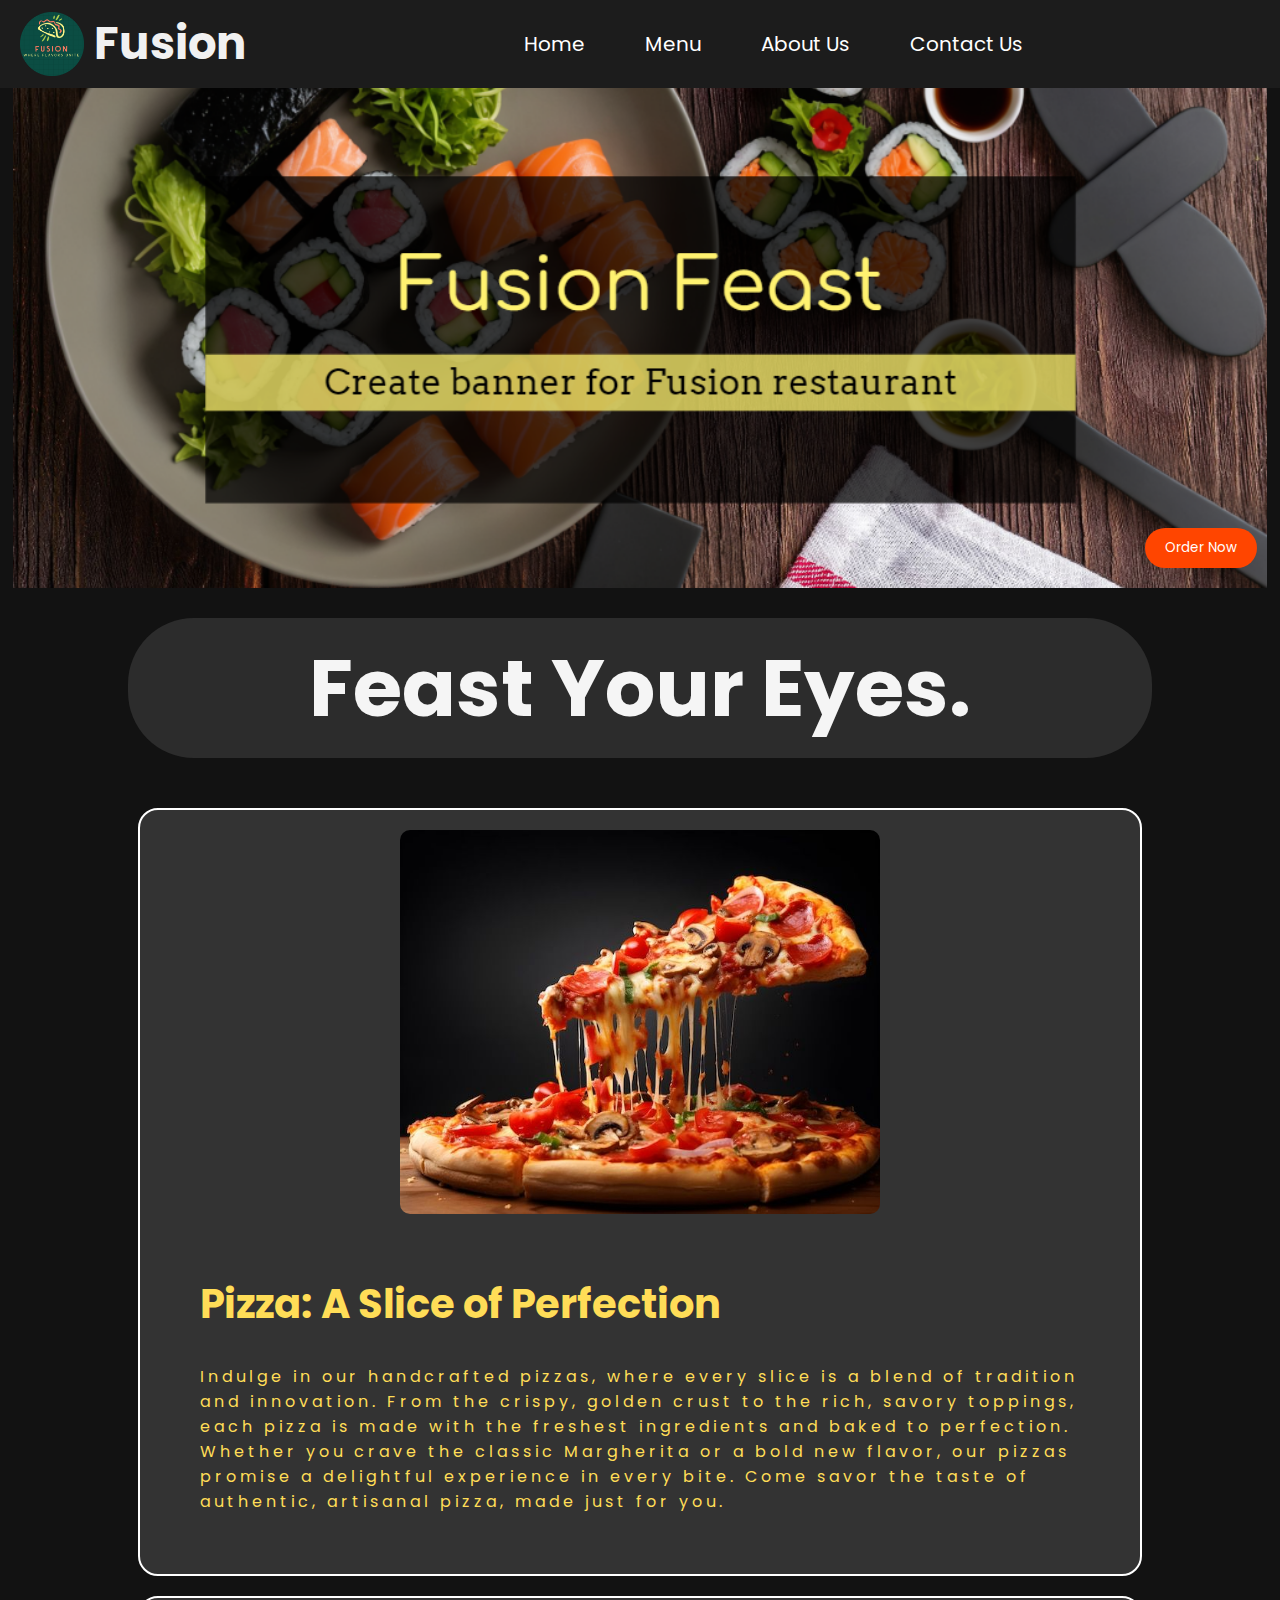
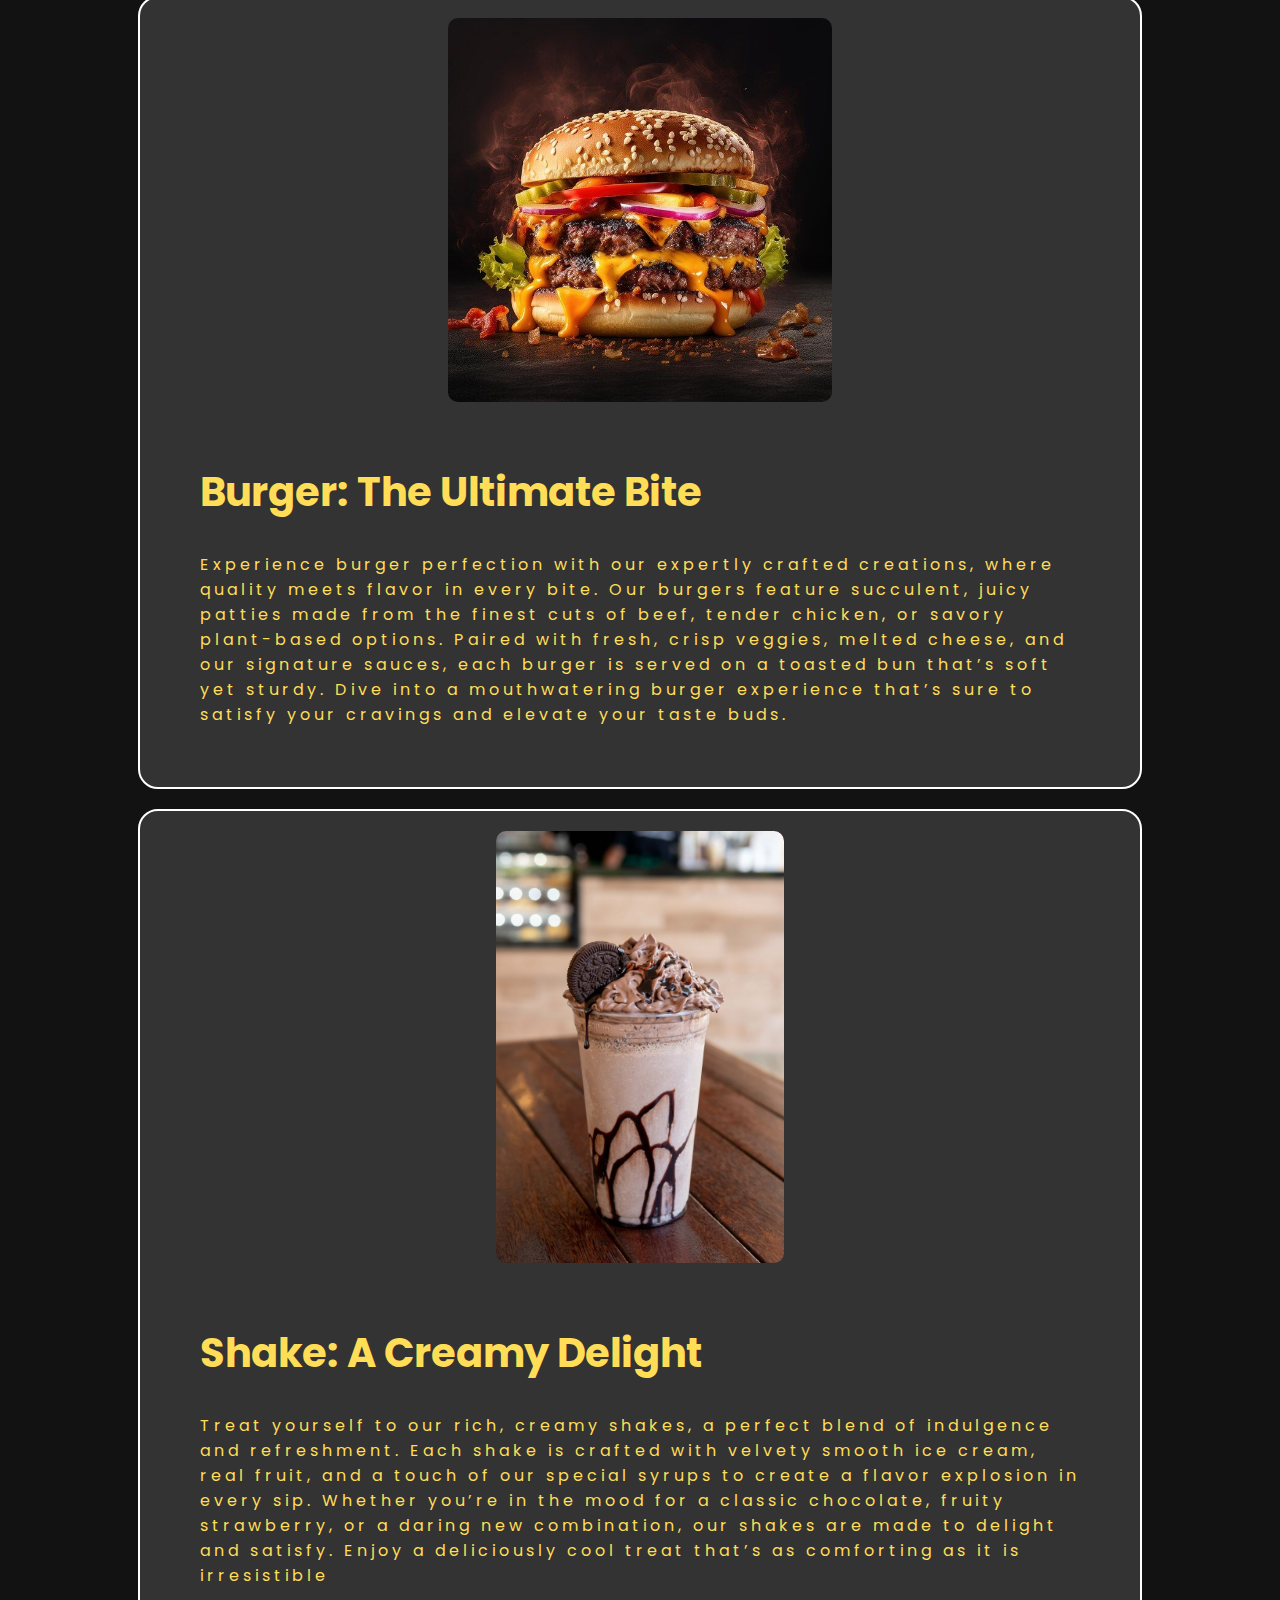
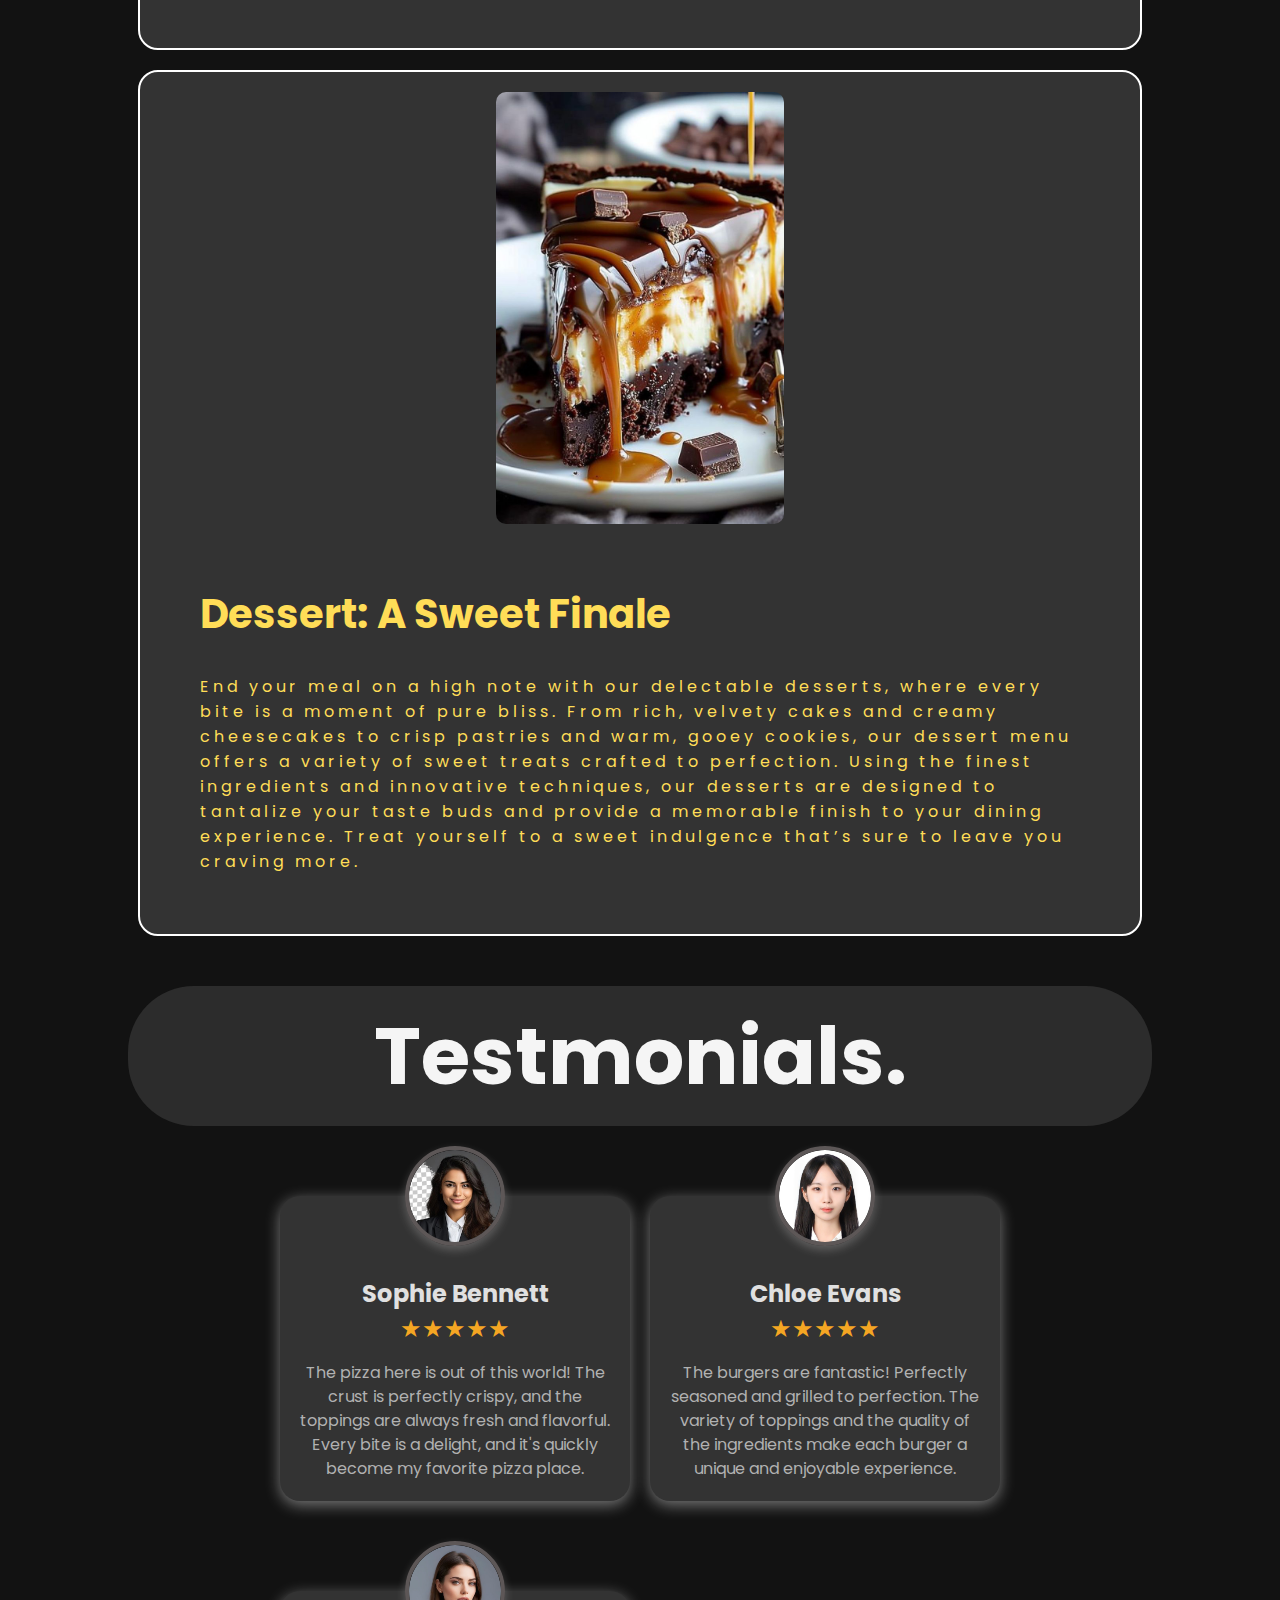
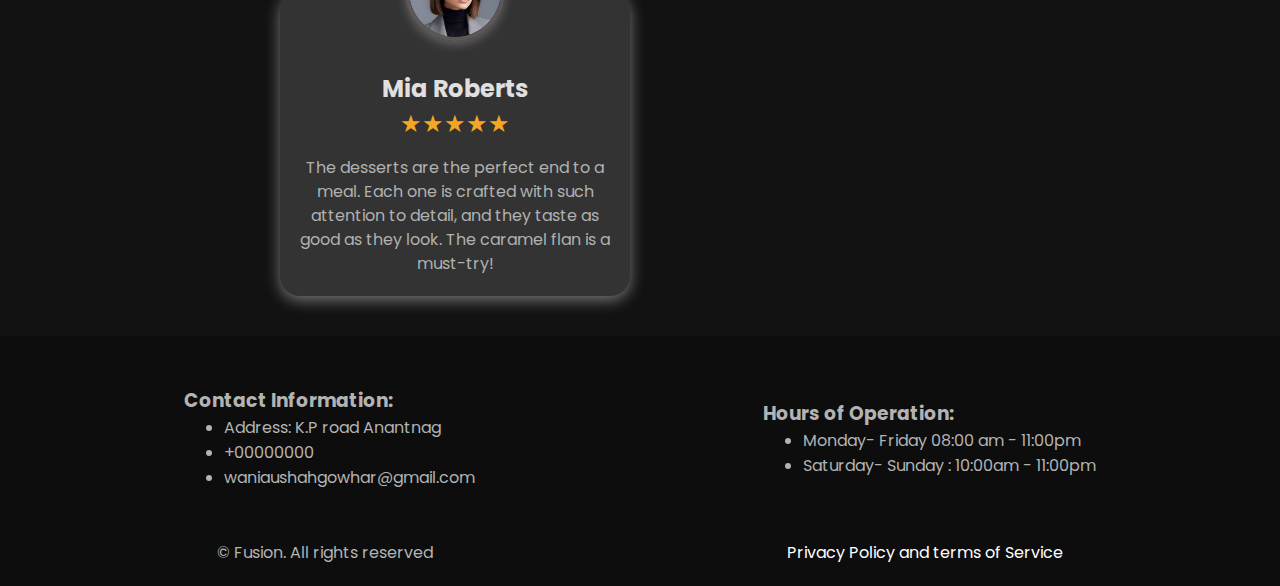
==== index.html @ 64d39998 "Website completed" ====
<!DOCTYPE html>
<html lang="en">
  <head>
    <meta charset="UTF-8" />
    <meta name="viewport" content="width=device-width, initial-scale=1.0" />
    <title>Fusion-</title>
    <link rel="stylesheet" href="style.css" />
    <link
      rel="stylesheet"
      href="https://fonts.googleapis.com/css2?family=Material+Symbols+Outlined:opsz,wght,FILL,GRAD@24,400,0,0" />
  </head>
  <body>
    <header>
      <div class="navbar">
        <div class="nav-logo">
          <img src="imgs/logo.png" alt="" width="64" />
          <h2>Fusion</h2>
        </div>
        <ul class="pages">
          <li><a href="#">Home</a></li>
          <li><a href="#">Menu</a></li>
          <li><a href="#">About Us</a></li>
          <li><a href="#">Contact Us</a></li>
        </ul>
        <div class="hamburger-cont">
          <span class="material-symbols-outlined">menu</span>
        </div>
      </div>
      <div class="toggle hidden">
        <div class="link"><a href="#">Home</a></div>
        <div class="link"><a href="#">Menu</a></div>
        <div class="link"><a href="#">About Us</a></div>
        <div class="link"><a href="#">Contact Us</a></div>
      </div>
    </header>

    <main>
      <div class="hero-section">
        <div class="banner">
          <img src="imgs/banner.png" alt="banner" />
          <button class="btn">Order Now</button>
        </div>
      </div>

      <div class="title">
        <h1>Feast Your Eyes.</h1>
      </div>
      <div class="food-cont">
        <div class="food">
          <img src="imgs/pizza.jfif" alt="" width="50%" />
          <div class="desc">
            <h1>Pizza: A Slice of Perfection</h1>
            <p>
              Indulge in our handcrafted pizzas, where every slice is a blend of
              tradition and innovation. From the crispy, golden crust to the
              rich, savory toppings, each pizza is made with the freshest
              ingredients and baked to perfection. Whether you crave the classic
              Margherita or a bold new flavor, our pizzas promise a delightful
              experience in every bite. Come savor the taste of authentic,
              artisanal pizza, made just for you.
            </p>
          </div>
        </div>

        <div class="food">
          <img src="imgs/burger.jfif" alt="" width="40%" />
          <div class="desc">
            <h1>Burger: The Ultimate Bite</h1>
            <p>
              Experience burger perfection with our expertly crafted creations,
              where quality meets flavor in every bite. Our burgers feature
              succulent, juicy patties made from the finest cuts of beef, tender
              chicken, or savory plant-based options. Paired with fresh, crisp
              veggies, melted cheese, and our signature sauces, each burger is
              served on a toasted bun that’s soft yet sturdy. Dive into a
              mouthwatering burger experience that’s sure to satisfy your
              cravings and elevate your taste buds.
            </p>
          </div>
        </div>
        <div class="food">
          <img src="imgs/shake (1).jfif" alt="" width="30%" />
          <div class="desc">
            <h1>Shake: A Creamy Delight</h1>
            <p>
              Treat yourself to our rich, creamy shakes, a perfect blend of
              indulgence and refreshment. Each shake is crafted with velvety
              smooth ice cream, real fruit, and a touch of our special syrups to
              create a flavor explosion in every sip. Whether you’re in the mood
              for a classic chocolate, fruity strawberry, or a daring new
              combination, our shakes are made to delight and satisfy. Enjoy a
              deliciously cool treat that’s as comforting as it is irresistible
            </p>
          </div>
        </div>
        <div class="food">
          <img src="imgs/desert.jfif" alt="" width="30%" />
          <div class="desc">
            <h1>Dessert: A Sweet Finale</h1>
            <p>
              End your meal on a high note with our delectable desserts, where
              every bite is a moment of pure bliss. From rich, velvety cakes and
              creamy cheesecakes to crisp pastries and warm, gooey cookies, our
              dessert menu offers a variety of sweet treats crafted to
              perfection. Using the finest ingredients and innovative
              techniques, our desserts are designed to tantalize your taste buds
              and provide a memorable finish to your dining experience. Treat
              yourself to a sweet indulgence that’s sure to leave you craving
              more.
            </p>
          </div>
        </div>
      </div>

      <div class="title">
        <h1>Testmonials.</h1>
      </div>
      <div class="testimonial-cont">
        <div class="testimonial-card">
          <div class="image-container">
            <img
              src="imgs/img-1.png"
              alt="Customer photo"
              class="customer-img" />
          </div>
          <h3 class="customer-name">Sophie Bennett</h3>
          <div class="stars">★★★★★</div>
          <p class="customer-review">
            The pizza here is out of this world! The crust is perfectly crispy,
            and the toppings are always fresh and flavorful. Every bite is a
            delight, and it's quickly become my favorite pizza place.
          </p>
        </div>

        <div class="testimonial-card">
          <div class="image-container">
            <img
              src="imgs/img-2.png"
              alt="Customer photo"
              class="customer-img" />
          </div>
          <h3 class="customer-name">Chloe Evans</h3>
          <div class="stars">★★★★★</div>
          <p class="customer-review">
            The burgers are fantastic! Perfectly seasoned and grilled to
            perfection. The variety of toppings and the quality of the
            ingredients make each burger a unique and enjoyable experience.
          </p>
        </div>

        <div class="testimonial-card">
          <div class="image-container">
            <img
              src="imgs/img-3.png"
              alt="Customer photo"
              class="customer-img" />
          </div>
          <h3 class="customer-name">Mia Roberts</h3>
          <div class="stars">★★★★★</div>
          <p class="customer-review">
            The desserts are the perfect end to a meal. Each one is crafted with
            such attention to detail, and they taste as good as they look. The
            caramel flan is a must-try!
          </p>
        </div>
      </div>
    </main>

    <footer>
      <div class="info">
        <div class="contact">
          <h3>Contact Information:</h3>
          <ul>
            <li>Address: K.P road Anantnag</li>
            <li>+00000000</li>
            <li>waniaushahgowhar@gmail.com</li>
          </ul>
        </div>
        <div class="hours">
          <h3>Hours of Operation:</h3>
          <ul>
            <li>Monday- Friday 08:00 am - 11:00pm</li>
            <li>Saturday- Sunday : 10:00am - 11:00pm</li>
          </ul>
        </div>
      </div>
      <div class="connect">
        &copy; Fusion. All rights reserved
        <a href="#">Privacy Policy and terms of Service</a>
      </div>
    </footer>
    <script src="script.js"></script>
  </body>
</html>
---- style.css ----
@import url("https://fonts.googleapis.com/css2?family=Poppins:ital,wght@0,100;0,200;0,300;0,400;0,500;0,600;0,700;0,800;0,900;1,100;1,200;1,300;1,400;1,500;1,600;1,700;1,800;1,900&display=swap");

* {
  margin: 0;
  font-family: arial;
  box-sizing: border-box;
  font-family: "Poppins", sans-serif;
}
:root {
  /* Navbar */
  --navbar-bg: #1c1c1c;
  --navbar-text: #f1f1f1;
  --navbar-hover: #ff6347;

  /* Body */
  --body-bg: #121212;
  --body-text: #e0e0e0;
  --body-heading: #ffd700;

  /* Heading Div */
  --heading-div-bg: #2c2c2c;
  --heading-div-text: #f5f5f5;

  /* Div */
  --div-bg: #333333;
  --div-text: #ffdd57;

  /* Footer */
  --footer-bg: #0d0d0d;
  --footer-text: #b3b3b3;
  --footer-link: #ff8c00;

  /* Buttons */
  --button-bg: #ff4500;
  --button-text: #ffffff;
  --button-hover-bg: #ff6347;
  --button-hover-text: #ffffff;
}
body {
  background-color: var(--body-bg);
  color: var(--body-text);
  font-family: "Roboto", sans-serif;
  overflow-x: hidden;
}
a {
  color: white;
  text-decoration: none;
}

.navbar {
  display: flex;
  align-items: center;
  justify-content: space-between;
  padding: 10px 20px;
  width: 100%;
  background-color: var(--navbar-bg);
  color: var(--navbar-text);
  overflow-x: hidden;
}

.navbar a:hover {
  color: var(--navbar-hover);
}
.nav-logo {
  display: flex;
  align-items: center;
  justify-content: center;
  gap: 10px;
  font-size: 30px;
}

.pages {
  display: flex;
  align-items: center;
  justify-content: center;
  gap: 60px;
  list-style: none;
  font-size: 20px;
}

.toggle {
  display: flex;
  height: 250px;
  flex-direction: column;
  align-items: center;
  justify-content: center;
  gap: 20px;
}

.hidden {
  display: none;
}

.link {
  text-align: center;
  font-size: 20px;
  border-bottom: 1px solid white;
  width: 80%;
}
.link a:hover {
  color: var(--navbar-hover);
}
.toggle ul li {
  list-style: none;
  margin: 20px;
}
.line {
  height: 3px;
}
.hamburger-cont span {
  display: none;
  font-size: 40px;
  cursor: pointer;
}
main {
  display: flex;
  align-items: center;
  justify-content: center;
  flex-direction: column;
}
.banner {
  width: 98vw;
  height: 500px;
  position: relative;
}

.banner img {
  width: 100%;
  height: 100%;
  object-fit: cover;
}

.btn {
  background-color: var(--button-bg);
  color: var(--button-text);
  padding: 10px 20px;
  border: none;
  border-radius: 20px;
  cursor: pointer;
  transition: background-color 0.3s ease;
  position: absolute;
  bottom: 20px;
  right: 10px;
}

.btn:hover {
  background-color: var(--button-hover-bg);
  color: var(--button-hover-text);
}
.title {
  background-color: var(--heading-div-bg);
  color: var(--heading-div-text);
  padding: 10px;
  font-size: 40px;
  width: 80vw;
  border-radius: 66px;
  text-align: center;
  margin: 30px;
}
.food-cont {
  display: flex;
  align-items: center;
  justify-content: center;
  flex-direction: column;
  width: 80vw;
  padding: 10px;
}
.food {
  display: flex;
  align-items: center;
  justify-content: center;
  width: 100%;
  border-radius: 20px;
  border: 2px solid white;
  gap: 20px;
  margin: 10px;
  padding: 20px;
  background-color: var(--div-bg);
  color: var(--div-text);
}
.food img {
  border-radius: 10px;
  object-fit: contain;
}
.desc {
  display: flex;
  flex-direction: column;
  gap: 30px;
  padding: 40px;
}
.desc h1 {
  font-size: 40px;
}
.desc p {
  font-size: x-large;
  letter-spacing: 4px;
}
.testimonial-cont {
  display: grid;
  grid-template-columns: repeat(2, 1fr);
  column-gap: 20px;
  row-gap: 10px;
}

.testimonial-card {
  background-color: var(--div-bg);
  border-radius: 20px;
  padding: 20px;
  text-align: center;
  box-shadow: 0 4px 15px rgba(255, 254, 254, 0.432);
  max-width: 350px;
  margin: 40px auto;
  position: relative;
}

.image-container {
  position: absolute;
  top: -50px;
  left: 50%;
  transform: translateX(-50%);
  width: 100px;
  height: 100px;
}

.customer-img {
  width: 100%;
  height: 100%;
  border-radius: 50%;
  border: 4px solid #5d5757;
  object-fit: cover;
  box-shadow: 0 4px 10px rgba(245, 241, 241, 0.236);
}

.customer-name {
  margin-top: 60px;
  font-size: 1.5em;
  font-weight: bold;
}

.stars {
  font-size: 1.5em;
  color: #f5a623;
  margin-bottom: 15px;
}

.customer-review {
  font-size: 1em;
  line-height: 1.5;
  color: #b1b1b1;
}

/* footer */
footer {
  background-color: var(--footer-bg);
  color: var(--footer-text);
  height: 250px;
  padding: 20px;
}
.info {
  display: flex;
  gap: 20px;
  justify-content: space-around;
  align-items: center;
  margin: 30px;
}
.connect {
  display: flex;
  justify-content: space-around;
  padding: 20px;
}

@media screen and (max-width: 1400px) {
  .food {
    flex-direction: column;
  }
  .desc p {
    font-size: medium;
    letter-spacing: 4px;
  }
}
@media screen and (max-width: 853px) {
  .hamburger-cont span {
    display: block;
  }
  /* .toggle {
    display: flex;
  } */
  .pages {
    display: none;
  }
  .title {
    padding: 10px;
    font-size: 17px;
    width: 80vw;
    border-radius: 66px;
    text-align: center;
    margin: 30px 10px;
  }
  .food {
    padding: 5px;
    background-color: var(--div-bg);
    color: var(--div-text);
    padding: 6px 0px;
  }
  .desc {
    display: flex;
    flex-direction: column;
    gap: 10px;
    padding: 20px;
  }
  .desc h1 {
    font-size: 20px;
  }
  .desc p {
    font-size: small;
    letter-spacing: 0px;
  }

  .testimonial-cont {
    display: grid;
    grid-template-columns: repeat(1, 1fr);
    column-gap: 20px;
    row-gap: 10px;
  }

  .testimonial-card {
    padding: 10px;
  }

  .customer-name {
    font-size: 20px;
  }

  .stars {
    font-size: 20px;
  }

  .customer-review {
    font-size: 14px;
  }

  footer {
    height: 200px;
    padding: 10px;
  }
  .info {
    margin: 10px;
    font-size: small;
  }
  .connect {
    padding: 10px;
    font-size: small;
  }
}

@media screen and (max-width: 400px) {
  .desc p {
    font-size: x-small;
    letter-spacing: 0px;
  }
  .title {
    font-size: 16px;
  }
}
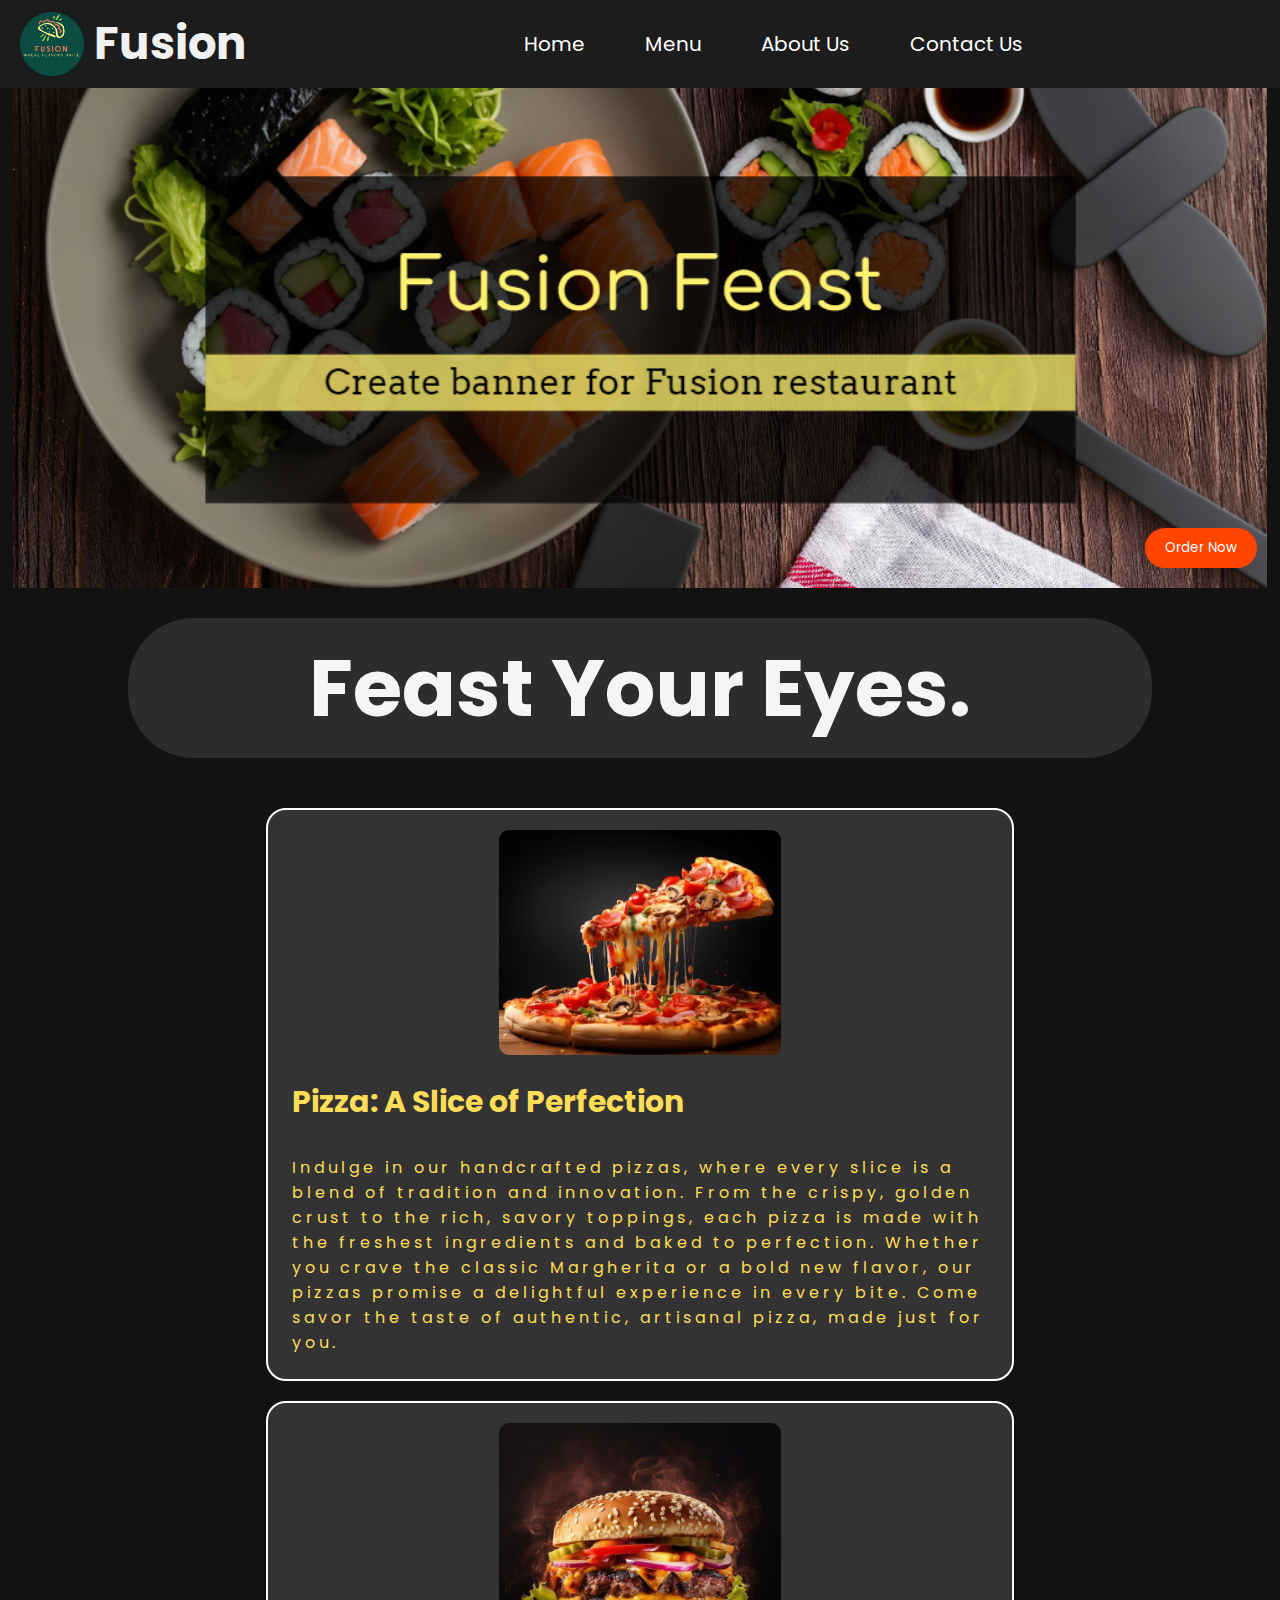
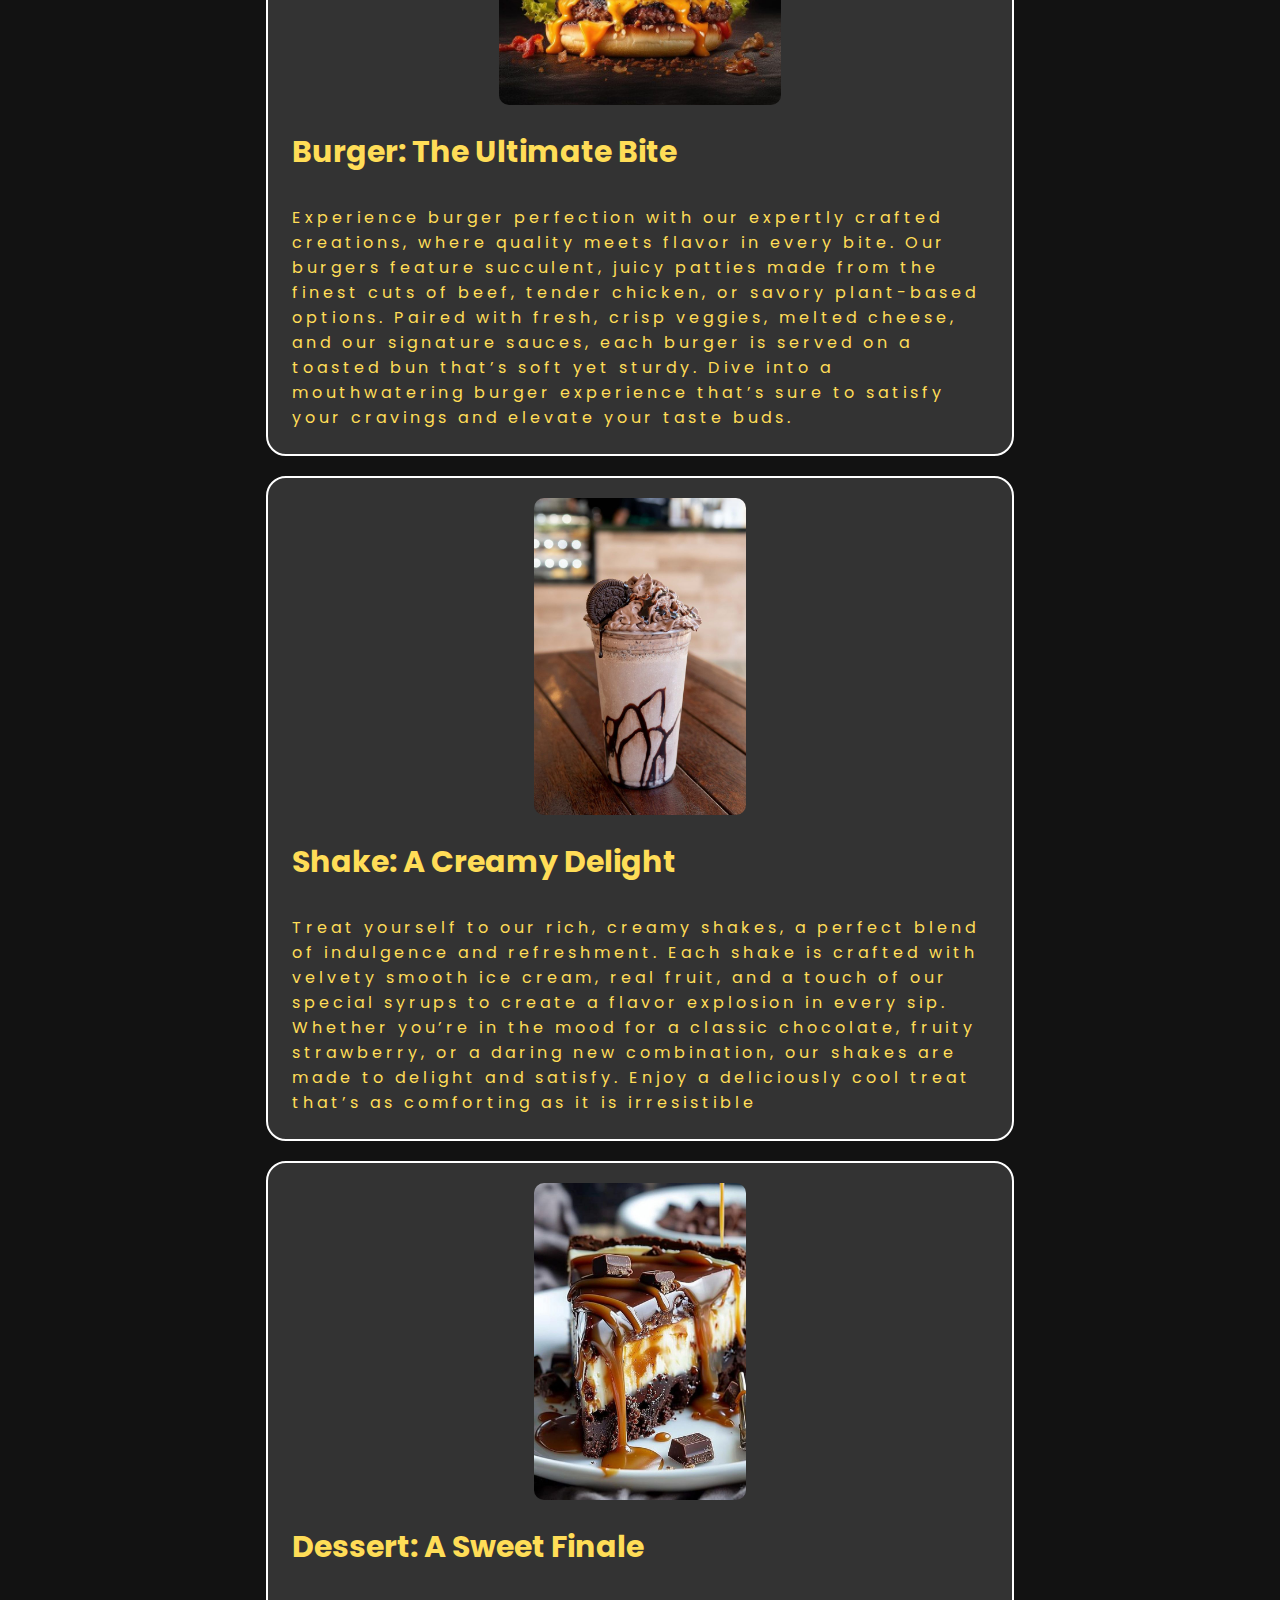
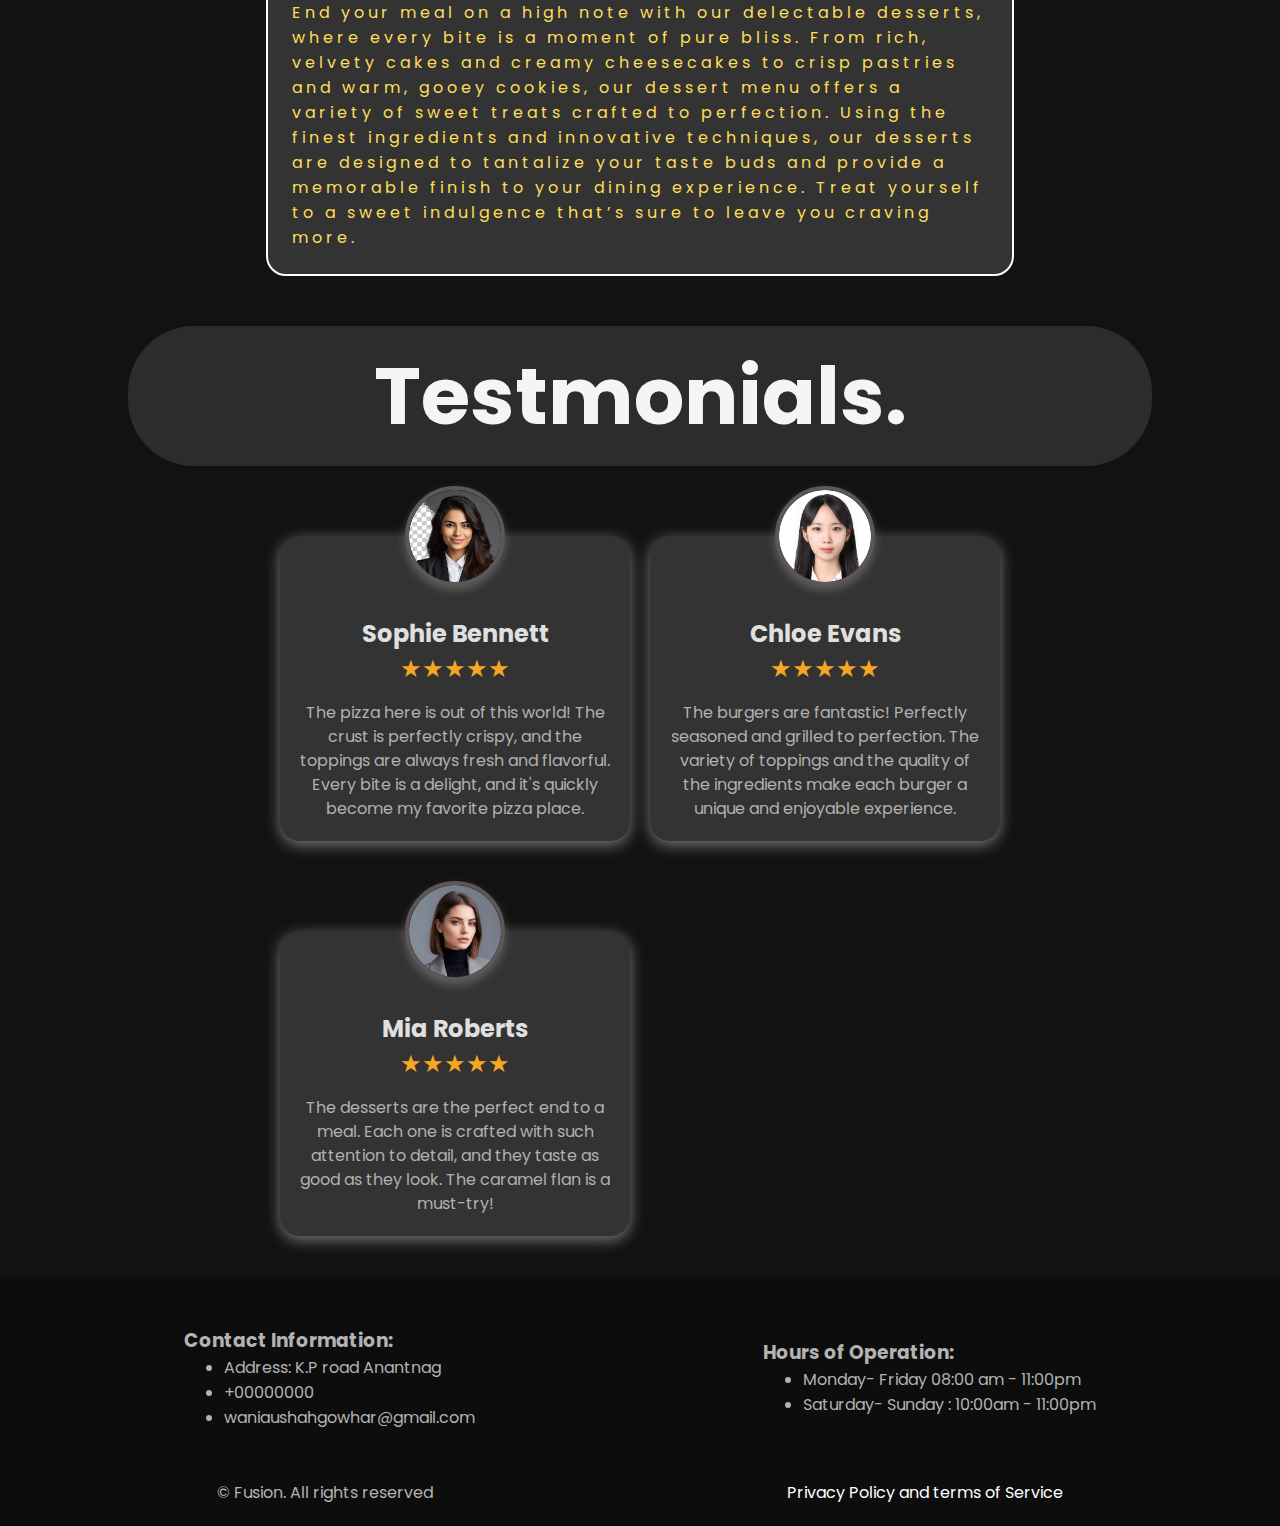
==== commit 6a46288d: "Added other pages like menu,about, contact" ====
--- a/index.html
+++ b/index.html
@@ -3,8 +3,8 @@
   <head>
     <meta charset="UTF-8" />
     <meta name="viewport" content="width=device-width, initial-scale=1.0" />
-    <title>Fusion-</title>
-    <link rel="stylesheet" href="style.css" />
+    <title>Fusion-Innovative Fusion Cuisine</title>
+    <link rel="stylesheet" href="css/style.css" />
     <link
       rel="stylesheet"
       href="https://fonts.googleapis.com/css2?family=Material+Symbols+Outlined:opsz,wght,FILL,GRAD@24,400,0,0" />
@@ -17,20 +17,20 @@
           <h2>Fusion</h2>
         </div>
         <ul class="pages">
-          <li><a href="#">Home</a></li>
-          <li><a href="#">Menu</a></li>
-          <li><a href="#">About Us</a></li>
-          <li><a href="#">Contact Us</a></li>
+          <li><a href="index.html">Home</a></li>
+          <li><a href="pages/menu.html">Menu</a></li>
+          <li><a href="pages/about.html">About Us</a></li>
+          <li><a href="pages/contact.html">Contact Us</a></li>
         </ul>
         <div class="hamburger-cont">
           <span class="material-symbols-outlined">menu</span>
         </div>
       </div>
       <div class="toggle hidden">
-        <div class="link"><a href="#">Home</a></div>
-        <div class="link"><a href="#">Menu</a></div>
-        <div class="link"><a href="#">About Us</a></div>
-        <div class="link"><a href="#">Contact Us</a></div>
+        <div class="link"><a href="index.html">Home</a></div>
+        <div class="link"><a href="pages/menu.html">Menu</a></div>
+        <div class="link"><a href="pages/about.html">About Us</a></div>
+        <div class="link"><a href="pages/contact.html">Contact Us</a></div>
       </div>
     </header>
 
@@ -47,7 +47,7 @@
       </div>
       <div class="food-cont">
         <div class="food">
-          <img src="imgs/pizza.jfif" alt="" width="50%" />
+          <img src="imgs/pizza.jfif" alt="" width="40%" />
           <div class="desc">
             <h1>Pizza: A Slice of Perfection</h1>
             <p>
--- a/css/style.css
+++ b/css/style.css
@@ -0,0 +1,367 @@
+@import url("https://fonts.googleapis.com/css2?family=Poppins:ital,wght@0,100;0,200;0,300;0,400;0,500;0,600;0,700;0,800;0,900;1,100;1,200;1,300;1,400;1,500;1,600;1,700;1,800;1,900&display=swap");
+
+* {
+  margin: 0;
+  font-family: arial;
+  box-sizing: border-box;
+  font-family: "Poppins", sans-serif;
+}
+:root {
+  /* Navbar */
+  --navbar-bg: #1c1c1c;
+  --navbar-text: #f1f1f1;
+  --navbar-hover: #ff6347;
+
+  /* Body */
+  --body-bg: #121212;
+  --body-text: #e0e0e0;
+  --body-heading: #ffd700;
+
+  /* Heading Div */
+  --heading-div-bg: #2c2c2c;
+  --heading-div-text: #f5f5f5;
+
+  /* Div */
+  --div-bg: #333333;
+  --div-text: #ffdd57;
+
+  /* Footer */
+  --footer-bg: #0d0d0d;
+  --footer-text: #b3b3b3;
+  --footer-link: #ff8c00;
+
+  /* Buttons */
+  --button-bg: #ff4500;
+  --button-text: #ffffff;
+  --button-hover-bg: #ff6347;
+  --button-hover-text: #ffffff;
+}
+body {
+  background-color: var(--body-bg);
+  color: var(--body-text);
+  font-family: "Roboto", sans-serif;
+  overflow-x: hidden;
+}
+a {
+  color: white;
+  text-decoration: none;
+}
+
+.navbar {
+  display: flex;
+  align-items: center;
+  justify-content: space-between;
+  padding: 10px 20px;
+  width: 100%;
+  background-color: var(--navbar-bg);
+  color: var(--navbar-text);
+  overflow-x: hidden;
+}
+
+.navbar a:hover {
+  color: var(--navbar-hover);
+}
+.nav-logo {
+  display: flex;
+  align-items: center;
+  justify-content: center;
+  gap: 10px;
+  font-size: 30px;
+}
+
+.pages {
+  display: flex;
+  align-items: center;
+  justify-content: center;
+  gap: 60px;
+  list-style: none;
+  font-size: 20px;
+}
+
+.toggle {
+  display: flex;
+  height: 250px;
+  flex-direction: column;
+  align-items: center;
+  justify-content: center;
+  gap: 20px;
+}
+
+.hidden {
+  display: none;
+}
+
+.link {
+  text-align: center;
+  font-size: 20px;
+  border-bottom: 1px solid white;
+  width: 80%;
+}
+.link a:hover {
+  color: var(--navbar-hover);
+}
+.toggle ul li {
+  list-style: none;
+  margin: 20px;
+}
+.line {
+  height: 3px;
+}
+.hamburger-cont span {
+  display: none;
+  font-size: 40px;
+  cursor: pointer;
+}
+main {
+  display: flex;
+  align-items: center;
+  justify-content: center;
+  flex-direction: column;
+}
+.banner {
+  width: 98vw;
+  height: 500px;
+  position: relative;
+}
+
+.banner img {
+  width: 100%;
+  height: 100%;
+  object-fit: cover;
+}
+
+.btn {
+  background-color: var(--button-bg);
+  color: var(--button-text);
+  padding: 10px 20px;
+  border: none;
+  border-radius: 20px;
+  cursor: pointer;
+  transition: background-color 0.3s ease;
+  position: absolute;
+  bottom: 20px;
+  right: 10px;
+}
+
+.btn:hover {
+  background-color: var(--button-hover-bg);
+  color: var(--button-hover-text);
+}
+.title {
+  background-color: var(--heading-div-bg);
+  color: var(--heading-div-text);
+  padding: 10px;
+  font-size: 40px;
+  width: 80vw;
+  border-radius: 66px;
+  text-align: center;
+  margin: 30px;
+}
+.food-cont {
+  display: flex;
+  align-items: center;
+  justify-content: center;
+  flex-direction: column;
+  width: 60vw;
+  padding: 10px;
+}
+.food {
+  display: flex;
+  align-items: center;
+  justify-content: center;
+  width: 100%;
+  border-radius: 20px;
+  border: 2px solid white;
+  gap: 20px;
+  margin: 10px;
+  padding: 20px;
+  background-color: var(--div-bg);
+  color: var(--div-text);
+}
+.food img {
+  border-radius: 10px;
+  object-fit: contain;
+}
+.desc {
+  display: flex;
+  flex-direction: column;
+  gap: 30px;
+  padding: 4px;
+}
+.desc h1 {
+  font-size: 30px;
+}
+.desc p {
+  font-size: small;
+  letter-spacing: 4px;
+}
+.testimonial-cont {
+  display: grid;
+  grid-template-columns: repeat(2, 1fr);
+  column-gap: 20px;
+  row-gap: 10px;
+}
+
+.testimonial-card {
+  background-color: var(--div-bg);
+  border-radius: 20px;
+  padding: 20px;
+  text-align: center;
+  box-shadow: 0 4px 15px rgba(255, 254, 254, 0.432);
+  max-width: 350px;
+  margin: 40px auto;
+  position: relative;
+}
+
+.image-container {
+  position: absolute;
+  top: -50px;
+  left: 50%;
+  transform: translateX(-50%);
+  width: 100px;
+  height: 100px;
+}
+
+.customer-img {
+  width: 100%;
+  height: 100%;
+  border-radius: 50%;
+  border: 4px solid #5d5757;
+  object-fit: cover;
+  box-shadow: 0 4px 10px rgba(245, 241, 241, 0.236);
+}
+
+.customer-name {
+  margin-top: 60px;
+  font-size: 1.5em;
+  font-weight: bold;
+}
+
+.stars {
+  font-size: 1.5em;
+  color: #f5a623;
+  margin-bottom: 15px;
+}
+
+.customer-review {
+  font-size: 1em;
+  line-height: 1.5;
+  color: #b1b1b1;
+}
+
+/* footer */
+footer {
+  background-color: var(--footer-bg);
+  color: var(--footer-text);
+  height: 250px;
+  padding: 20px;
+}
+.info {
+  display: flex;
+  gap: 20px;
+  justify-content: space-around;
+  align-items: center;
+  margin: 30px;
+}
+.connect {
+  display: flex;
+  justify-content: space-around;
+  padding: 20px;
+}
+
+@media screen and (max-width: 1400px) {
+  .food {
+    flex-direction: column;
+  }
+  .desc p {
+    font-size: medium;
+    letter-spacing: 4px;
+  }
+}
+@media screen and (max-width: 853px) {
+  .hamburger-cont span {
+    display: block;
+  }
+  /* .toggle {
+    display: flex;
+  } */
+  .pages {
+    display: none;
+  }
+  .title {
+    padding: 10px;
+    font-size: 17px;
+    width: 80vw;
+    border-radius: 66px;
+    text-align: center;
+    margin: 30px 10px;
+  }
+  .food {
+    padding: 5px;
+    background-color: var(--div-bg);
+    color: var(--div-text);
+    padding: 6px 0px;
+  }
+  .desc {
+    display: flex;
+    flex-direction: column;
+    gap: 10px;
+    padding: 20px;
+  }
+  .desc h1 {
+    font-size: 20px;
+  }
+  .desc p {
+    font-size: small;
+    letter-spacing: 0px;
+  }
+
+  .testimonial-cont {
+    display: grid;
+    grid-template-columns: repeat(1, 1fr);
+    column-gap: 20px;
+    row-gap: 10px;
+  }
+
+  .testimonial-card {
+    padding: 10px;
+  }
+
+  .customer-name {
+    font-size: 20px;
+  }
+
+  .stars {
+    font-size: 20px;
+  }
+
+  .customer-review {
+    font-size: 14px;
+  }
+
+  footer {
+    height: 200px;
+    padding: 10px;
+  }
+  .info {
+    margin: 10px;
+    font-size: small;
+  }
+  .connect {
+    padding: 10px;
+    font-size: small;
+  }
+}
+
+@media screen and (max-width: 600px) {
+  .food-cont {
+    width: 80vw;
+  }
+  .desc p {
+    font-size: xx-small;
+    letter-spacing: 0px;
+  }
+  .title {
+    font-size: 16px;
+  }
+}
